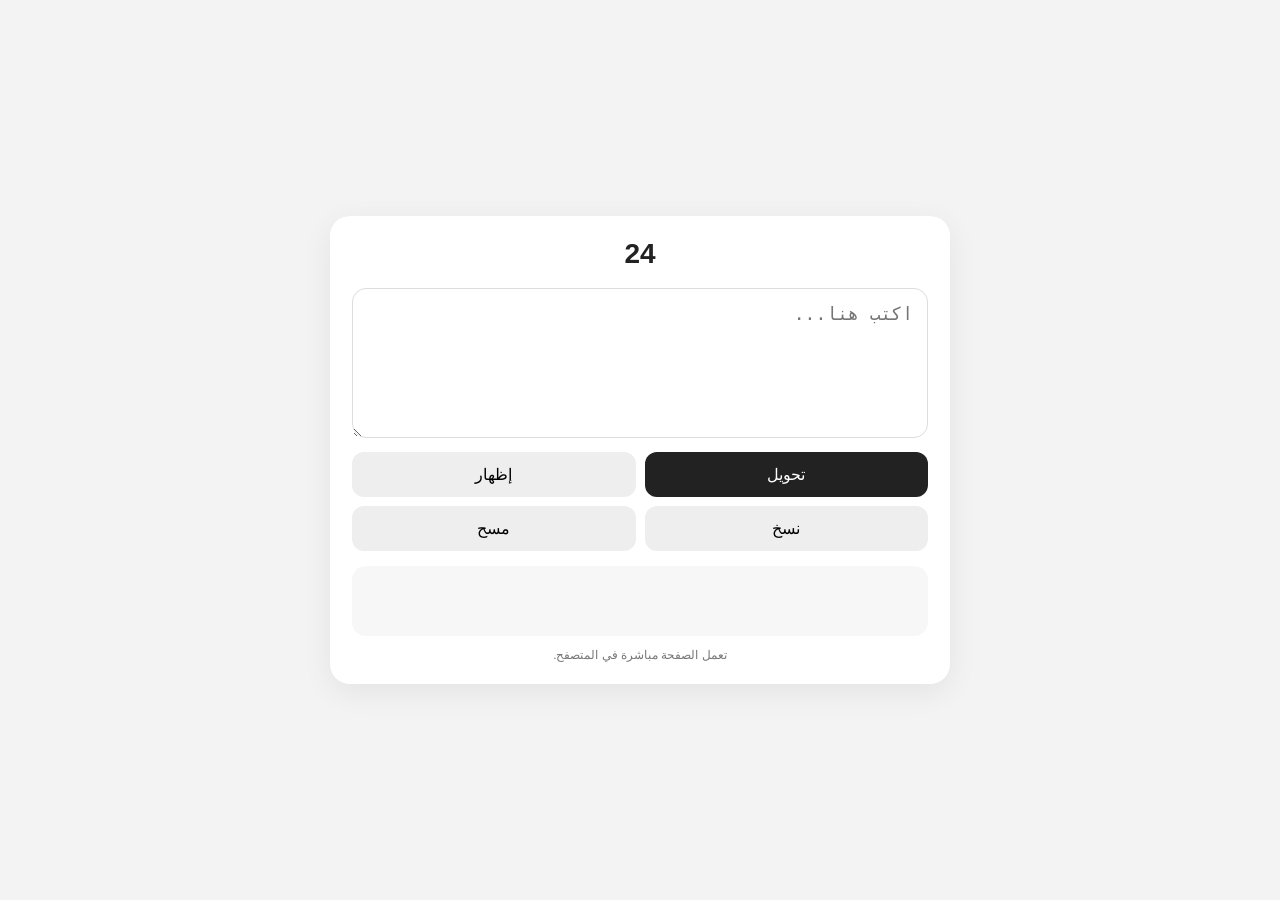
==== index.html @ f554503f "Add files via upload" ====
<!doctype html>
<html lang="ar" dir="rtl">
<head>
<meta charset="utf-8">
<meta name="viewport" content="width=device-width,initial-scale=1">
<title>24</title>
<style>
*{box-sizing:border-box}body{margin:0;min-height:100vh;background:#f3f3f3;font-family:-apple-system,BlinkMacSystemFont,"Segoe UI",Arial,sans-serif;color:#222;display:flex;justify-content:center;align-items:center;padding:18px}
.card{width:min(620px,100%);background:#fff;border-radius:20px;padding:22px;box-shadow:0 8px 30px #0001}
h1{text-align:center;margin:0 0 18px;font-size:28px}
textarea{width:100%;min-height:150px;border:1px solid #ddd;border-radius:14px;padding:14px;font-size:18px;outline:none;resize:vertical}
.row{display:grid;grid-template-columns:repeat(2,1fr);gap:9px;margin-top:10px}
button{border:0;border-radius:12px;padding:13px;font-size:16px;background:#eee;cursor:pointer}
button.main{background:#222;color:#fff}
.result{margin-top:15px;background:#f7f7f7;border-radius:14px;padding:15px;min-height:70px;font-size:20px;white-space:pre-wrap;word-break:break-word}
.note{font-size:12px;color:#777;text-align:center;margin-top:12px}
</style>
</head>
<body>
<main class="card">
<h1>24</h1>
<textarea id="input" placeholder="اكتب هنا..."></textarea>
<div class="row">
<button class="main" onclick="encodeText()">تحويل</button>
<button onclick="decodeText()">إظهار</button>
<button onclick="copyResult()">نسخ</button>
<button onclick="clearAll()">مسح</button>
</div>
<div id="result" class="result"></div>
<div class="note">تعمل الصفحة مباشرة في المتصفح.</div>
</main>
<script>
const map={
"ا":"2324","ب":"3745","ت":"1417","ث":"2633","ج":"2034","ح":"4556","خ":"1721",
"د":"3541","ذ":"1112","ر":"2935","ز":"4256","س":"1923","ش":"2835","ص":"2631",
"ض":"4750","ط":"1620","ظ":"2932","ع":"3841","غ":"1115","ف":"3944","ق":"2326",
"ك":"3136","ل":"4550","م":"1517","ن":"3440","هـ":"2124","و":"4135","ي":"2731"
};
const reverse=Object.fromEntries(Object.entries(map).map(([k,v])=>[v,k]));
const input=document.getElementById("input"), result=document.getElementById("result");

function encodeText(){
  result.textContent=[...input.value].map(c=>c===" " ? "/" : (map[c]||c)).join(" ");
}
function decodeText(){
  result.textContent=input.value.trim().split(/\s+/).map(x=>x==="/"?" ":(reverse[x]||x)).join("");
}
async function copyResult(){
  try{await navigator.clipboard.writeText(result.textContent)}catch(e){}
}
function clearAll(){input.value="";result.textContent=""}
</script>
</body>
</html>
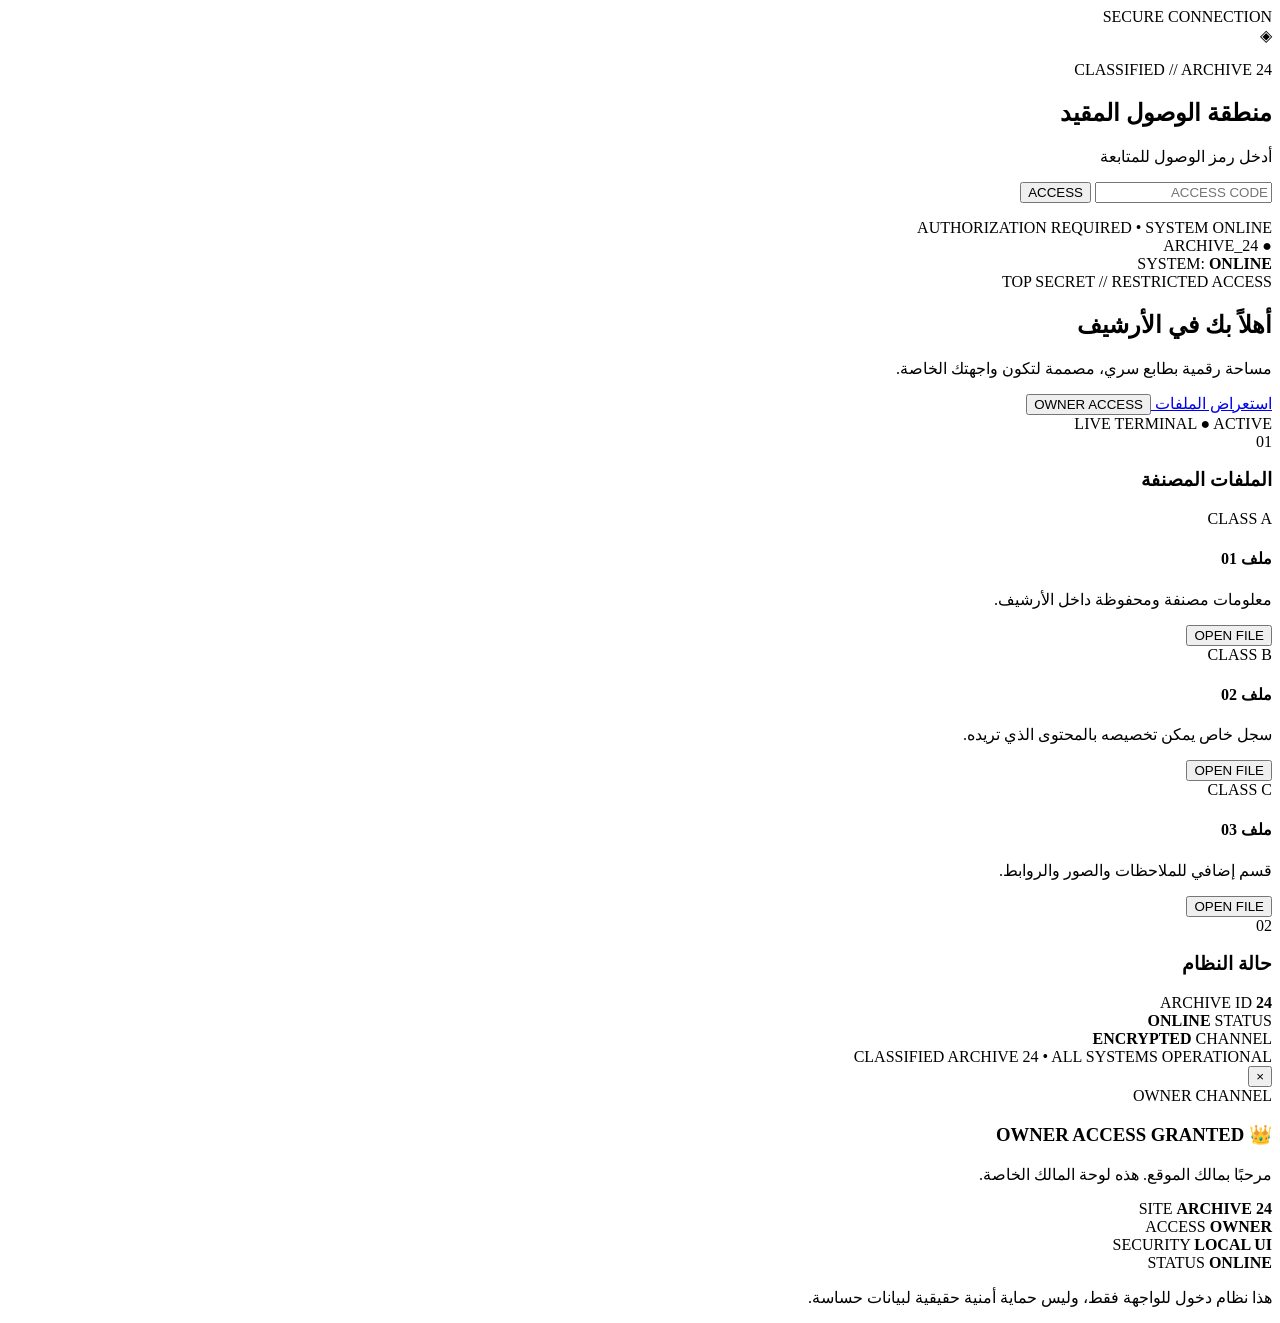
==== commit 4fd854bf: "Update index.html" ====
--- a/index.html
+++ b/index.html
@@ -1,54 +1,339 @@
-<!doctype html>
+<!DOCTYPE html>
 <html lang="ar" dir="rtl">
 <head>
-<meta charset="utf-8">
-<meta name="viewport" content="width=device-width,initial-scale=1">
-<title>24</title>
-<style>
-*{box-sizing:border-box}body{margin:0;min-height:100vh;background:#f3f3f3;font-family:-apple-system,BlinkMacSystemFont,"Segoe UI",Arial,sans-serif;color:#222;display:flex;justify-content:center;align-items:center;padding:18px}
-.card{width:min(620px,100%);background:#fff;border-radius:20px;padding:22px;box-shadow:0 8px 30px #0001}
-h1{text-align:center;margin:0 0 18px;font-size:28px}
-textarea{width:100%;min-height:150px;border:1px solid #ddd;border-radius:14px;padding:14px;font-size:18px;outline:none;resize:vertical}
-.row{display:grid;grid-template-columns:repeat(2,1fr);gap:9px;margin-top:10px}
-button{border:0;border-radius:12px;padding:13px;font-size:16px;background:#eee;cursor:pointer}
-button.main{background:#222;color:#fff}
-.result{margin-top:15px;background:#f7f7f7;border-radius:14px;padding:15px;min-height:70px;font-size:20px;white-space:pre-wrap;word-break:break-word}
-.note{font-size:12px;color:#777;text-align:center;margin-top:12px}
-</style>
+  <meta charset="UTF-8">
+  <meta name="viewport" content="width=device-width, initial-scale=1.0">
+
+  <title>CLASSIFIED // ARCHIVE 24</title>
+
+  <link rel="preconnect" href="https://fonts.googleapis.com">
+  <link rel="preconnect" href="https://fonts.gstatic.com" crossorigin>
+
+  <link href="https://fonts.googleapis.com/css2?family=Cairo:wght@400;600;700;800&family=Share+Tech+Mono&display=swap" rel="stylesheet">
+
+  <link rel="stylesheet" href="style.css">
 </head>
+
 <body>
-<main class="card">
-<h1>24</h1>
-<textarea id="input" placeholder="اكتب هنا..."></textarea>
-<div class="row">
-<button class="main" onclick="encodeText()">تحويل</button>
-<button onclick="decodeText()">إظهار</button>
-<button onclick="copyResult()">نسخ</button>
-<button onclick="clearAll()">مسح</button>
-</div>
-<div id="result" class="result"></div>
-<div class="note">تعمل الصفحة مباشرة في المتصفح.</div>
-</main>
-<script>
-const map={
-"ا":"2324","ب":"3745","ت":"1417","ث":"2633","ج":"2034","ح":"4556","خ":"1721",
-"د":"3541","ذ":"1112","ر":"2935","ز":"4256","س":"1923","ش":"2835","ص":"2631",
-"ض":"4750","ط":"1620","ظ":"2932","ع":"3841","غ":"1115","ف":"3944","ق":"2326",
-"ك":"3136","ل":"4550","م":"1517","ن":"3440","هـ":"2124","و":"4135","ي":"2731"
-};
-const reverse=Object.fromEntries(Object.entries(map).map(([k,v])=>[v,k]));
-const input=document.getElementById("input"), result=document.getElementById("result");
-
-function encodeText(){
-  result.textContent=[...input.value].map(c=>c===" " ? "/" : (map[c]||c)).join(" ");
-}
-function decodeText(){
-  result.textContent=input.value.trim().split(/\s+/).map(x=>x==="/"?" ":(reverse[x]||x)).join("");
-}
-async function copyResult(){
-  try{await navigator.clipboard.writeText(result.textContent)}catch(e){}
-}
-function clearAll(){input.value="";result.textContent=""}
-</script>
+
+  <div class="noise"></div>
+  <div class="scanlines"></div>
+
+  <!-- شاشة الدخول -->
+
+  <section id="lockScreen" class="lock-screen">
+
+    <div class="lock-card">
+
+      <div class="status">
+        <span class="dot"></span>
+        SECURE CONNECTION
+      </div>
+
+      <div class="sigil">◈</div>
+
+      <p class="eyebrow">
+        CLASSIFIED // ARCHIVE 24
+      </p>
+
+      <h1>
+        منطقة الوصول المقيد
+      </h1>
+
+      <p class="muted">
+        أدخل رمز الوصول للمتابعة
+      </p>
+
+      <div class="code-wrap">
+
+        <input
+          id="accessCode"
+          type="password"
+          inputmode="numeric"
+          maxlength="12"
+          placeholder="ACCESS CODE"
+          autocomplete="off"
+        >
+
+        <button id="enterBtn">
+          ACCESS
+        </button>
+
+      </div>
+
+      <p id="loginMsg" class="login-msg"></p>
+
+      <div class="tiny">
+        AUTHORIZATION REQUIRED • SYSTEM ONLINE
+      </div>
+
+    </div>
+
+  </section>
+
+
+  <!-- الموقع -->
+
+  <main id="site" class="hidden">
+
+    <header class="topbar">
+
+      <div class="brand">
+        <span class="green">●</span>
+        ARCHIVE_24
+      </div>
+
+      <div class="top-status">
+        SYSTEM:
+        <b>ONLINE</b>
+
+        <span id="clock"></span>
+      </div>
+
+    </header>
+
+
+    <!-- الواجهة الرئيسية -->
+
+    <section class="hero">
+
+      <div class="classified">
+        TOP SECRET // RESTRICTED ACCESS
+      </div>
+
+      <h2>
+        أهلاً بك في
+        <span>الأرشيف</span>
+      </h2>
+
+      <p>
+        مساحة رقمية بطابع سري، مصممة لتكون واجهتك الخاصة.
+      </p>
+
+      <div class="hero-actions">
+
+        <a href="#files" class="btn primary">
+          استعراض الملفات
+        </a>
+
+        <button id="ownerBtn" class="btn">
+          OWNER ACCESS
+        </button>
+
+      </div>
+
+    </section>
+
+
+    <!-- الطرفية -->
+
+    <section class="terminal">
+
+      <div class="terminal-head">
+
+        <span>
+          LIVE TERMINAL
+        </span>
+
+        <span>
+          ● ACTIVE
+        </span>
+
+      </div>
+
+      <div id="terminalText" class="terminal-text"></div>
+
+    </section>
+
+
+    <!-- الملفات -->
+
+    <section id="files" class="section">
+
+      <div class="section-title">
+
+        <span>01</span>
+
+        <h3>
+          الملفات المصنفة
+        </h3>
+
+      </div>
+
+
+      <div class="grid">
+
+        <article class="file-card">
+
+          <span class="tag">
+            CLASS A
+          </span>
+
+          <h4>
+            ملف 01
+          </h4>
+
+          <p>
+            معلومات مصنفة ومحفوظة داخل الأرشيف.
+          </p>
+
+          <button class="open-file">
+            OPEN FILE
+          </button>
+
+        </article>
+
+
+        <article class="file-card">
+
+          <span class="tag">
+            CLASS B
+          </span>
+
+          <h4>
+            ملف 02
+          </h4>
+
+          <p>
+            سجل خاص يمكن تخصيصه بالمحتوى الذي تريده.
+          </p>
+
+          <button class="open-file">
+            OPEN FILE
+          </button>
+
+        </article>
+
+
+        <article class="file-card">
+
+          <span class="tag">
+            CLASS C
+          </span>
+
+          <h4>
+            ملف 03
+          </h4>
+
+          <p>
+            قسم إضافي للملاحظات والصور والروابط.
+          </p>
+
+          <button class="open-file">
+            OPEN FILE
+          </button>
+
+        </article>
+
+      </div>
+
+    </section>
+
+
+    <!-- حالة النظام -->
+
+    <section class="section intel">
+
+      <div class="section-title">
+
+        <span>02</span>
+
+        <h3>
+          حالة النظام
+        </h3>
+
+      </div>
+
+
+      <div class="stats">
+
+        <div>
+          <b>24</b>
+          <span>ARCHIVE ID</span>
+        </div>
+
+        <div>
+          <b>ONLINE</b>
+          <span>STATUS</span>
+        </div>
+
+        <div>
+          <b>ENCRYPTED</b>
+          <span>CHANNEL</span>
+        </div>
+
+      </div>
+
+    </section>
+
+
+    <footer>
+
+      CLASSIFIED ARCHIVE 24 • ALL SYSTEMS OPERATIONAL
+
+    </footer>
+
+  </main>
+
+
+  <!-- لوحة المالك -->
+
+  <div id="ownerPanel" class="modal hidden">
+
+    <div class="modal-card owner">
+
+      <button class="close" id="closeOwner">
+        ×
+      </button>
+
+      <div class="classified">
+        OWNER CHANNEL
+      </div>
+
+      <h3>
+        👑 OWNER ACCESS GRANTED
+      </h3>
+
+      <p>
+        مرحبًا بمالك الموقع. هذه لوحة المالك الخاصة.
+      </p>
+
+
+      <div class="owner-grid">
+
+        <div>
+          <span>SITE</span>
+          <b>ARCHIVE 24</b>
+        </div>
+
+        <div>
+          <span>ACCESS</span>
+          <b>OWNER</b>
+        </div>
+
+        <div>
+          <span>SECURITY</span>
+          <b>LOCAL UI</b>
+        </div>
+
+        <div>
+          <span>STATUS</span>
+          <b>ONLINE</b>
+        </div>
+
+      </div>
+
+
+      <p class="warning">
+        هذا نظام دخول للواجهة فقط، وليس حماية أمنية حقيقية لبيانات حساسة.
+      </p>
+
+    </div>
+
+  </div>
+
+
+  <script src="script.js"></script>
+
 </body>
-</html>+</html>
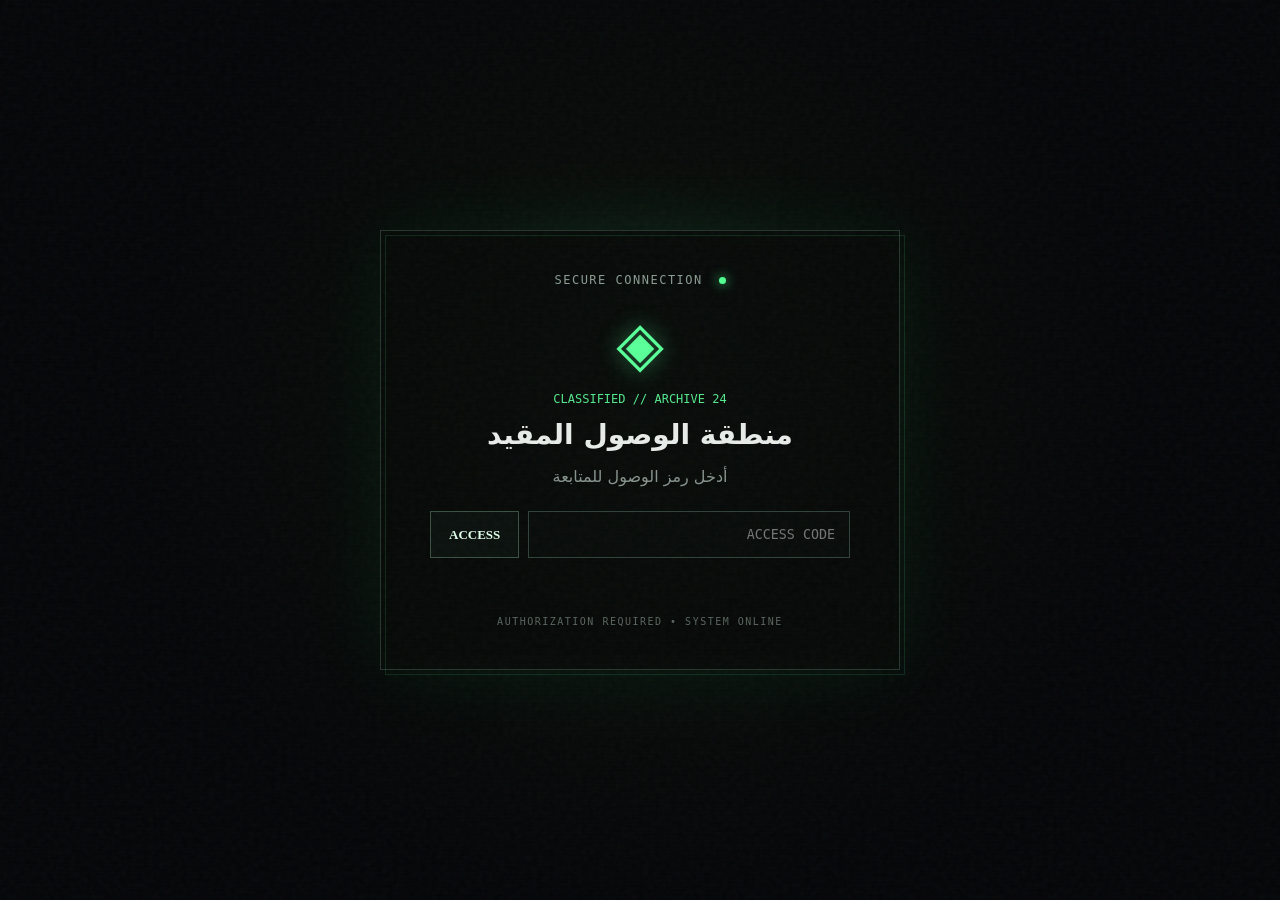
==== commit 9f5c604b: "Update index.html" ====
--- a/index.html
+++ b/index.html
@@ -3,6 +3,7 @@
 <head>
   <meta charset="UTF-8">
   <meta name="viewport" content="width=device-width, initial-scale=1.0">
+  <meta name="theme-color" content="#050608">
 
   <title>CLASSIFIED // ARCHIVE 24</title>
 
@@ -16,324 +17,444 @@
 
 <body>
 
-  <div class="noise"></div>
-  <div class="scanlines"></div>
-
-  <!-- شاشة الدخول -->
-
-  <section id="lockScreen" class="lock-screen">
-
-    <div class="lock-card">
-
-      <div class="status">
-        <span class="dot"></span>
-        SECURE CONNECTION
-      </div>
-
-      <div class="sigil">◈</div>
-
-      <p class="eyebrow">
-        CLASSIFIED // ARCHIVE 24
+<div class="noise"></div>
+<div class="scanlines"></div>
+
+<!-- =========================
+     شاشة الدخول
+========================= -->
+
+<section id="lockScreen" class="lock-screen">
+
+  <div class="lock-card">
+
+    <div class="status">
+      <span class="dot"></span>
+      SECURE CONNECTION
+    </div>
+
+    <div class="sigil">◈</div>
+
+    <p class="eyebrow">
+      CLASSIFIED // ARCHIVE 24
+    </p>
+
+    <h1>
+      منطقة الوصول المقيد
+    </h1>
+
+    <p class="muted">
+      أدخل رمز الوصول للمتابعة
+    </p>
+
+    <div class="code-wrap">
+
+      <input
+        id="accessCode"
+        type="password"
+        inputmode="numeric"
+        maxlength="12"
+        placeholder="ACCESS CODE"
+        autocomplete="off"
+      >
+
+      <button id="enterBtn">
+        ACCESS
+      </button>
+
+    </div>
+
+    <p id="loginMsg" class="login-msg"></p>
+
+    <div class="tiny">
+      AUTHORIZATION REQUIRED • SYSTEM ONLINE
+    </div>
+
+  </div>
+
+</section>
+
+
+<!-- =========================
+     الموقع الرئيسي
+========================= -->
+
+<main id="site" class="hidden">
+
+  <header class="topbar">
+
+    <div class="brand">
+      <span class="green">●</span>
+      ARCHIVE_24
+    </div>
+
+    <div class="top-status">
+      SYSTEM:
+      <b>ONLINE</b>
+
+      <span id="clock"></span>
+    </div>
+
+  </header>
+
+
+  <!-- الواجهة الرئيسية -->
+
+  <section class="hero">
+
+    <div class="classified">
+      TOP SECRET // RESTRICTED ACCESS
+    </div>
+
+    <h2>
+      أهلاً بك في
+      <span>الأرشيف</span>
+    </h2>
+
+    <p>
+      مساحة رقمية بطابع سري، مصممة لتكون واجهتك الخاصة.
+    </p>
+
+    <div class="hero-actions">
+
+      <a href="#converter" class="btn primary">
+        محول الشفرة
+      </a>
+
+      <button id="ownerBtn" class="btn">
+        OWNER ACCESS
+      </button>
+
+    </div>
+
+  </section>
+
+
+  <!-- =========================
+       الطرفية
+  ========================= -->
+
+  <section class="terminal">
+
+    <div class="terminal-head">
+
+      <span>
+        LIVE TERMINAL
+      </span>
+
+      <span>
+        ● ACTIVE
+      </span>
+
+    </div>
+
+    <div id="terminalText" class="terminal-text"></div>
+
+  </section>
+
+
+  <!-- =========================
+       محول الشفرة
+  ========================= -->
+
+  <section id="converter" class="section">
+
+    <div class="section-title">
+
+      <span>01</span>
+
+      <h3>
+        محول الشفرة السرية
+      </h3>
+
+    </div>
+
+    <div class="converter-card">
+
+      <div class="converter-status">
+        <span class="status-dot"></span>
+        SECRET CODE SYSTEM // ONLINE
+      </div>
+
+      <p class="converter-description">
+        حوّل الحروف إلى أرقام أو الأرقام إلى حروف باستخدام جدول الشفرة الخاص.
       </p>
 
-      <h1>
-        منطقة الوصول المقيد
-      </h1>
-
-      <p class="muted">
-        أدخل رمز الوصول للمتابعة
-      </p>
-
-      <div class="code-wrap">
-
-        <input
-          id="accessCode"
-          type="password"
-          inputmode="numeric"
-          maxlength="12"
-          placeholder="ACCESS CODE"
-          autocomplete="off"
+
+      <!-- اختيار الاتجاه -->
+
+      <div class="mode-buttons">
+
+        <button
+          id="lettersToNumbers"
+          class="mode-btn active"
         >
-
-        <button id="enterBtn">
-          ACCESS
-        </button>
-
-      </div>
-
-      <p id="loginMsg" class="login-msg"></p>
-
-      <div class="tiny">
-        AUTHORIZATION REQUIRED • SYSTEM ONLINE
-      </div>
+          🔤 الحروف → أرقام
+        </button>
+
+        <button
+          id="numbersToLetters"
+          class="mode-btn"
+        >
+          🔢 الأرقام → حروف
+        </button>
+
+      </div>
+
+
+      <!-- خانة الإدخال -->
+
+      <label for="converterInput">
+        INPUT
+      </label>
+
+      <textarea
+        id="converterInput"
+        placeholder="اكتب الحروف هنا..."
+        spellcheck="false"
+      ></textarea>
+
+
+      <!-- الأزرار -->
+
+      <div class="converter-actions">
+
+        <button
+          id="convertBtn"
+          class="btn primary"
+        >
+          CONVERT
+        </button>
+
+        <button
+          id="clearBtn"
+          class="btn"
+        >
+          CLEAR
+        </button>
+
+      </div>
+
+
+      <!-- النتيجة -->
+
+      <label for="converterOutput">
+        OUTPUT
+      </label>
+
+      <div
+        id="converterOutput"
+        class="converter-output"
+      >
+        بانتظار الإدخال...
+      </div>
+
+
+      <button
+        id="copyBtn"
+        class="copy-btn"
+      >
+        📋 نسخ النتيجة
+      </button>
 
     </div>
 
   </section>
 
 
-  <!-- الموقع -->
-
-  <main id="site" class="hidden">
-
-    <header class="topbar">
-
-      <div class="brand">
-        <span class="green">●</span>
-        ARCHIVE_24
-      </div>
-
-      <div class="top-status">
-        SYSTEM:
+  <!-- =========================
+       الملفات
+  ========================= -->
+
+  <section id="files" class="section">
+
+    <div class="section-title">
+
+      <span>02</span>
+
+      <h3>
+        الملفات المصنفة
+      </h3>
+
+    </div>
+
+
+    <div class="grid">
+
+      <article class="file-card">
+
+        <span class="tag">
+          CLASS A
+        </span>
+
+        <h4>
+          ملف 01
+        </h4>
+
+        <p>
+          معلومات مصنفة ومحفوظة داخل الأرشيف.
+        </p>
+
+        <button class="open-file">
+          OPEN FILE
+        </button>
+
+      </article>
+
+
+      <article class="file-card">
+
+        <span class="tag">
+          CLASS B
+        </span>
+
+        <h4>
+          ملف 02
+        </h4>
+
+        <p>
+          سجل خاص يمكن تخصيصه بالمحتوى الذي تريده.
+        </p>
+
+        <button class="open-file">
+          OPEN FILE
+        </button>
+
+      </article>
+
+
+      <article class="file-card">
+
+        <span class="tag">
+          CLASS C
+        </span>
+
+        <h4>
+          ملف 03
+        </h4>
+
+        <p>
+          قسم إضافي للملاحظات والصور والروابط.
+        </p>
+
+        <button class="open-file">
+          OPEN FILE
+        </button>
+
+      </article>
+
+    </div>
+
+  </section>
+
+
+  <!-- =========================
+       حالة النظام
+  ========================= -->
+
+  <section class="section intel">
+
+    <div class="section-title">
+
+      <span>03</span>
+
+      <h3>
+        حالة النظام
+      </h3>
+
+    </div>
+
+
+    <div class="stats">
+
+      <div>
+        <b>24</b>
+        <span>ARCHIVE ID</span>
+      </div>
+
+      <div>
         <b>ONLINE</b>
-
-        <span id="clock"></span>
-      </div>
-
-    </header>
-
-
-    <!-- الواجهة الرئيسية -->
-
-    <section class="hero">
-
-      <div class="classified">
-        TOP SECRET // RESTRICTED ACCESS
-      </div>
-
-      <h2>
-        أهلاً بك في
-        <span>الأرشيف</span>
-      </h2>
-
-      <p>
-        مساحة رقمية بطابع سري، مصممة لتكون واجهتك الخاصة.
-      </p>
-
-      <div class="hero-actions">
-
-        <a href="#files" class="btn primary">
-          استعراض الملفات
-        </a>
-
-        <button id="ownerBtn" class="btn">
-          OWNER ACCESS
-        </button>
-
-      </div>
-
-    </section>
-
-
-    <!-- الطرفية -->
-
-    <section class="terminal">
-
-      <div class="terminal-head">
-
-        <span>
-          LIVE TERMINAL
-        </span>
-
-        <span>
-          ● ACTIVE
-        </span>
-
-      </div>
-
-      <div id="terminalText" class="terminal-text"></div>
-
-    </section>
-
-
-    <!-- الملفات -->
-
-    <section id="files" class="section">
-
-      <div class="section-title">
-
-        <span>01</span>
-
-        <h3>
-          الملفات المصنفة
-        </h3>
-
-      </div>
-
-
-      <div class="grid">
-
-        <article class="file-card">
-
-          <span class="tag">
-            CLASS A
-          </span>
-
-          <h4>
-            ملف 01
-          </h4>
-
-          <p>
-            معلومات مصنفة ومحفوظة داخل الأرشيف.
-          </p>
-
-          <button class="open-file">
-            OPEN FILE
-          </button>
-
-        </article>
-
-
-        <article class="file-card">
-
-          <span class="tag">
-            CLASS B
-          </span>
-
-          <h4>
-            ملف 02
-          </h4>
-
-          <p>
-            سجل خاص يمكن تخصيصه بالمحتوى الذي تريده.
-          </p>
-
-          <button class="open-file">
-            OPEN FILE
-          </button>
-
-        </article>
-
-
-        <article class="file-card">
-
-          <span class="tag">
-            CLASS C
-          </span>
-
-          <h4>
-            ملف 03
-          </h4>
-
-          <p>
-            قسم إضافي للملاحظات والصور والروابط.
-          </p>
-
-          <button class="open-file">
-            OPEN FILE
-          </button>
-
-        </article>
-
-      </div>
-
-    </section>
-
-
-    <!-- حالة النظام -->
-
-    <section class="section intel">
-
-      <div class="section-title">
-
-        <span>02</span>
-
-        <h3>
-          حالة النظام
-        </h3>
-
-      </div>
-
-
-      <div class="stats">
-
-        <div>
-          <b>24</b>
-          <span>ARCHIVE ID</span>
-        </div>
-
-        <div>
-          <b>ONLINE</b>
-          <span>STATUS</span>
-        </div>
-
-        <div>
-          <b>ENCRYPTED</b>
-          <span>CHANNEL</span>
-        </div>
-
-      </div>
-
-    </section>
-
-
-    <footer>
-
-      CLASSIFIED ARCHIVE 24 • ALL SYSTEMS OPERATIONAL
-
-    </footer>
-
-  </main>
-
-
-  <!-- لوحة المالك -->
-
-  <div id="ownerPanel" class="modal hidden">
-
-    <div class="modal-card owner">
-
-      <button class="close" id="closeOwner">
-        ×
-      </button>
-
-      <div class="classified">
-        OWNER CHANNEL
-      </div>
-
-      <h3>
-        👑 OWNER ACCESS GRANTED
-      </h3>
-
-      <p>
-        مرحبًا بمالك الموقع. هذه لوحة المالك الخاصة.
-      </p>
-
-
-      <div class="owner-grid">
-
-        <div>
-          <span>SITE</span>
-          <b>ARCHIVE 24</b>
-        </div>
-
-        <div>
-          <span>ACCESS</span>
-          <b>OWNER</b>
-        </div>
-
-        <div>
-          <span>SECURITY</span>
-          <b>LOCAL UI</b>
-        </div>
-
-        <div>
-          <span>STATUS</span>
-          <b>ONLINE</b>
-        </div>
-
-      </div>
-
-
-      <p class="warning">
-        هذا نظام دخول للواجهة فقط، وليس حماية أمنية حقيقية لبيانات حساسة.
-      </p>
-
-    </div>
+        <span>STATUS</span>
+      </div>
+
+      <div>
+        <b>ACTIVE</b>
+        <span>CODE SYSTEM</span>
+      </div>
+
+    </div>
+
+  </section>
+
+
+  <footer>
+    CLASSIFIED ARCHIVE 24 • ALL SYSTEMS OPERATIONAL
+  </footer>
+
+</main>
+
+
+<!-- =========================
+     لوحة المالك
+========================= -->
+
+<div id="ownerPanel" class="modal hidden">
+
+  <div class="modal-card owner">
+
+    <button
+      class="close"
+      id="closeOwner"
+    >
+      ×
+    </button>
+
+    <div class="classified">
+      OWNER CHANNEL
+    </div>
+
+    <h3>
+      👑 OWNER ACCESS GRANTED
+    </h3>
+
+    <p>
+      مرحبًا بمالك الموقع. هذه لوحة المالك الخاصة.
+    </p>
+
+    <div class="owner-grid">
+
+      <div>
+        <span>SITE</span>
+        <b>ARCHIVE 24</b>
+      </div>
+
+      <div>
+        <span>ACCESS</span>
+        <b>OWNER</b>
+      </div>
+
+      <div>
+        <span>CODE</span>
+        <b>ACTIVE</b>
+      </div>
+
+      <div>
+        <span>STATUS</span>
+        <b>ONLINE</b>
+      </div>
+
+    </div>
+
+    <p class="warning">
+      هذه حماية للواجهة فقط وليست نظام مصادقة حقيقيًا.
+    </p>
 
   </div>
 
-
-  <script src="script.js"></script>
+</div>
+
+
+<script src="script.js"></script>
 
 </body>
 </html>
--- a/style.css
+++ b/style.css
@@ -0,0 +1,744 @@
+* {
+  box-sizing: border-box;
+}
+
+html {
+  scroll-behavior: smooth;
+}
+
+body {
+  margin: 0;
+  background: #050608;
+  color: #e7ece9;
+  font-family: Cairo, system-ui, sans-serif;
+  overflow-x: hidden;
+}
+
+
+/* تأثيرات الشاشة */
+
+.noise,
+.scanlines {
+  position: fixed;
+  inset: 0;
+  pointer-events: none;
+  z-index: 50;
+}
+
+.noise {
+  opacity: .035;
+
+  background-image:
+    url("data:image/svg+xml,%3Csvg viewBox='0 0 180 180' xmlns='http://www.w3.org/2000/svg'%3E%3Cfilter id='n'%3E%3CfeTurbulence type='fractalNoise' baseFrequency='.9' numOctaves='2' stitchTiles='stitch'/%3E%3C/filter%3E%3Crect width='100%25' height='100%25' filter='url(%23n)'/%3E%3C/svg%3E");
+}
+
+.scanlines {
+  opacity: .045;
+  background:
+    repeating-linear-gradient(
+      0deg,
+      transparent 0,
+      transparent 3px,
+      #fff 4px
+    );
+
+  mix-blend-mode: overlay;
+}
+
+
+.hidden {
+  display: none !important;
+}
+
+
+/* شاشة الدخول */
+
+.lock-screen {
+  min-height: 100vh;
+
+  display: grid;
+  place-items: center;
+
+  padding: 24px;
+
+  background:
+    radial-gradient(
+      circle at 50% 45%,
+      #102016 0,
+      #080b09 28%,
+      #050608 62%
+    );
+}
+
+
+.lock-card {
+  width: min(520px, 100%);
+
+  padding: 42px 28px;
+
+  border: 1px solid #27362d;
+
+  background: rgba(7, 10, 8, .88);
+
+  box-shadow:
+    0 0 80px rgba(40, 255, 130, .07),
+    inset 0 0 30px rgba(40, 255, 130, .025);
+
+  text-align: center;
+
+  position: relative;
+}
+
+
+.lock-card:before {
+  content: "";
+
+  position: absolute;
+  inset: -1px;
+
+  border: 1px solid rgba(83, 255, 146, .12);
+
+  transform: translate(5px, 5px);
+
+  pointer-events: none;
+}
+
+
+.status,
+.classified,
+.brand,
+.top-status,
+.terminal,
+.tag,
+.tiny,
+.section-title span,
+footer {
+  font-family: "Share Tech Mono", monospace;
+  letter-spacing: 1.5px;
+}
+
+
+.status {
+  font-size: 12px;
+  color: #8b9c92;
+}
+
+
+.dot {
+  display: inline-block;
+
+  width: 7px;
+  height: 7px;
+
+  background: #51ff91;
+
+  border-radius: 50%;
+
+  box-shadow: 0 0 12px #51ff91;
+
+  margin-left: 7px;
+}
+
+
+.sigil {
+  font-size: 62px;
+
+  color: #59ff98;
+
+  text-shadow:
+    0 0 25px rgba(89, 255, 152, .45);
+
+  margin: 20px 0 4px;
+}
+
+
+.eyebrow,
+.classified {
+  color: #54e88b;
+
+  font-family: "Share Tech Mono", monospace;
+
+  font-size: 12px;
+}
+
+
+.lock-card h1 {
+  font-size: 28px;
+  margin: 10px 0;
+}
+
+
+.muted {
+  color: #87938d;
+}
+
+
+/* إدخال الرمز */
+
+.code-wrap {
+  display: flex;
+
+  gap: 9px;
+
+  margin: 25px auto 10px;
+
+  max-width: 420px;
+}
+
+
+.code-wrap input {
+  min-width: 0;
+
+  flex: 1;
+
+  background: #080c0a;
+
+  border: 1px solid #304239;
+
+  color: #dfffea;
+
+  padding: 15px 14px;
+
+  font-family: "Share Tech Mono", monospace;
+
+  outline: none;
+}
+
+
+.code-wrap input:focus {
+  border-color: #54e88b;
+
+  box-shadow:
+    0 0 18px rgba(84, 232, 139, .1);
+}
+
+
+button,
+.btn {
+  border: 1px solid #395143;
+
+  background: #0b110e;
+
+  color: #dfffea;
+
+  padding: 13px 18px;
+
+  font: 600 13px Cairo;
+
+  cursor: pointer;
+
+  text-decoration: none;
+
+  transition: .2s;
+}
+
+
+button:hover,
+.btn:hover {
+  border-color: #54e88b;
+
+  box-shadow:
+    0 0 18px rgba(84, 232, 139, .1);
+
+  transform: translateY(-1px);
+}
+
+
+.primary {
+  background: #54e88b;
+
+  color: #031108;
+
+  border-color: #54e88b;
+}
+
+
+.login-msg {
+  height: 20px;
+
+  color: #ff7272;
+
+  font-size: 13px;
+}
+
+
+.tiny {
+  font-size: 10px;
+
+  color: #59655e;
+
+  margin-top: 25px;
+}
+
+
+/* الشريط العلوي */
+
+.topbar {
+  position: sticky;
+
+  top: 0;
+
+  z-index: 20;
+
+  display: flex;
+
+  justify-content: space-between;
+
+  align-items: center;
+
+  padding: 16px 6%;
+
+  border-bottom: 1px solid #1b251f;
+
+  background: rgba(5, 6, 8, .84);
+
+  backdrop-filter: blur(14px);
+}
+
+
+.green,
+.top-status b {
+  color: #54e88b;
+}
+
+
+.top-status {
+  font-size: 11px;
+
+  color: #66746c;
+}
+
+
+/* الواجهة */
+
+.hero {
+  min-height: 78vh;
+
+  padding: 120px 8% 90px;
+
+  display: flex;
+
+  flex-direction: column;
+
+  justify-content: center;
+
+  background:
+    radial-gradient(
+      circle at 70% 50%,
+      rgba(40, 150, 80, .08),
+      transparent 38%
+    );
+}
+
+
+.hero h2 {
+  font-size: clamp(42px, 8vw, 86px);
+
+  line-height: 1.05;
+
+  margin: 15px 0;
+}
+
+
+.hero h2 span {
+  text-shadow:
+    0 0 30px rgba(84, 232, 139, .22);
+}
+
+
+.hero p {
+  max-width: 650px;
+
+  color: #91a098;
+
+  font-size: 18px;
+}
+
+
+.hero-actions {
+  display: flex;
+
+  gap: 12px;
+
+  flex-wrap: wrap;
+
+  margin-top: 25px;
+}
+
+
+/* الطرفية */
+
+.terminal {
+  margin: 0 8% 80px;
+
+  border: 1px solid #25352b;
+
+  background: #070a08;
+
+  padding: 20px;
+
+  color: #70e99a;
+
+  box-shadow:
+    inset 0 0 30px rgba(84, 232, 139, .025);
+}
+
+
+.terminal-head {
+  display: flex;
+
+  justify-content: space-between;
+
+  color: #65736b;
+
+  font-size: 11px;
+
+  border-bottom: 1px solid #1c2921;
+
+  padding-bottom: 12px;
+
+  margin-bottom: 14px;
+}
+
+
+.terminal-text {
+  font-size: 13px;
+
+  line-height: 2;
+
+  min-height: 95px;
+}
+
+
+/* الأقسام */
+
+.section {
+  padding: 30px 8% 90px;
+}
+
+
+.section-title {
+  display: flex;
+
+  align-items: center;
+
+  gap: 15px;
+
+  margin-bottom: 25px;
+}
+
+
+.section-title h3 {
+  font-size: 28px;
+
+  margin: 0;
+}
+
+
+.section-title span {
+  color: #54e88b;
+}
+
+
+/* الملفات */
+
+.grid {
+  display: grid;
+
+  grid-template-columns:
+    repeat(3, 1fr);
+
+  gap: 15px;
+}
+
+
+.file-card {
+  padding: 25px;
+
+  border: 1px solid #1d2a22;
+
+  background:
+    linear-gradient(
+      145deg,
+      #0a0e0c,
+      #060807
+    );
+
+  min-height: 220px;
+
+  position: relative;
+
+  transition: .25s;
+}
+
+
+.file-card:hover {
+  border-color: #3e674e;
+
+  transform: translateY(-3px);
+}
+
+
+.tag {
+  font-size: 10px;
+
+  color: #5ee996;
+}
+
+
+.file-card h4 {
+  font-size: 22px;
+
+  margin: 25px 0 8px;
+}
+
+
+.file-card p {
+  color: #77857d;
+
+  line-height: 1.8;
+}
+
+
+.file-card button {
+  margin-top: 10px;
+}
+
+
+/* الإحصائيات */
+
+.stats {
+  display: grid;
+
+  grid-template-columns:
+    repeat(3, 1fr);
+
+  gap: 15px;
+}
+
+
+.stats div {
+  border: 1px solid #1d2a22;
+
+  padding: 25px;
+
+  background: #080b09;
+}
+
+
+.stats b {
+  display: block;
+
+  font: 20px "Share Tech Mono";
+
+  color: #dfffea;
+
+  margin-bottom: 8px;
+}
+
+
+.stats span {
+  font: 10px "Share Tech Mono";
+
+  color: #65736b;
+}
+
+
+.intel {
+  padding-top: 0;
+}
+
+
+/* الفوتر */
+
+footer {
+  text-align: center;
+
+  border-top: 1px solid #1b251f;
+
+  padding: 30px;
+
+  color: #4d5952;
+
+  font-size: 10px;
+}
+
+
+/* لوحة المالك */
+
+.modal {
+  position: fixed;
+
+  inset: 0;
+
+  z-index: 100;
+
+  display: grid;
+
+  place-items: center;
+
+  background: rgba(0, 0, 0, .8);
+
+  backdrop-filter: blur(10px);
+
+  padding: 20px;
+}
+
+
+.modal-card {
+  position: relative;
+
+  width: min(620px, 100%);
+
+  padding: 35px;
+
+  border: 1px solid #3b5d47;
+
+  background: #070a08;
+
+  box-shadow:
+    0 0 80px rgba(84, 232, 139, .12);
+}
+
+
+.close {
+  position: absolute;
+
+  top: 12px;
+
+  left: 12px;
+
+  border: 0;
+
+  font-size: 25px;
+
+  padding: 4px 10px;
+}
+
+
+.owner h3 {
+  font-size: 30px;
+
+  margin: 15px 0;
+}
+
+
+.owner p {
+  color: #8b9991;
+}
+
+
+.owner-grid {
+  display: grid;
+
+  grid-template-columns:
+    1fr 1fr;
+
+  gap: 10px;
+
+  margin: 25px 0;
+}
+
+
+.owner-grid div {
+  border: 1px solid #1d2a22;
+
+  padding: 15px;
+}
+
+
+.owner-grid span {
+  display: block;
+
+  color: #5f6c65;
+
+  font: 10px "Share Tech Mono";
+
+  margin-bottom: 6px;
+}
+
+
+.owner-grid b {
+  font: 14px "Share Tech Mono";
+
+  color: #63ef9b;
+}
+
+
+.warning {
+  font-size: 11px;
+
+  border-right: 2px solid #e2b84d;
+
+  padding-right: 10px;
+
+  color: #a99b76 !important;
+}
+
+
+/* الجوال */
+
+@media (max-width: 700px) {
+
+  .topbar {
+    padding: 14px 5%;
+  }
+
+
+  .top-status {
+    display: none;
+  }
+
+
+  .hero {
+    padding: 95px 7% 70px;
+  }
+
+
+  .hero h2 {
+    font-size: 46px;
+  }
+
+
+  .hero p {
+    font-size: 15px;
+  }
+
+
+  .terminal {
+    margin: 0 7% 55px;
+  }
+
+
+  .section {
+    padding-left: 7%;
+    padding-right: 7%;
+  }
+
+
+  .grid,
+  .stats {
+    grid-template-columns: 1fr;
+  }
+
+
+  .code-wrap {
+    flex-direction: column;
+  }
+
+
+  .code-wrap button {
+    width: 100%;
+  }
+
+
+  .lock-card {
+    padding: 34px 20px;
+  }
+
+
+  .owner-grid {
+    grid-template-columns: 1fr 1fr;
+  }
+
+}
